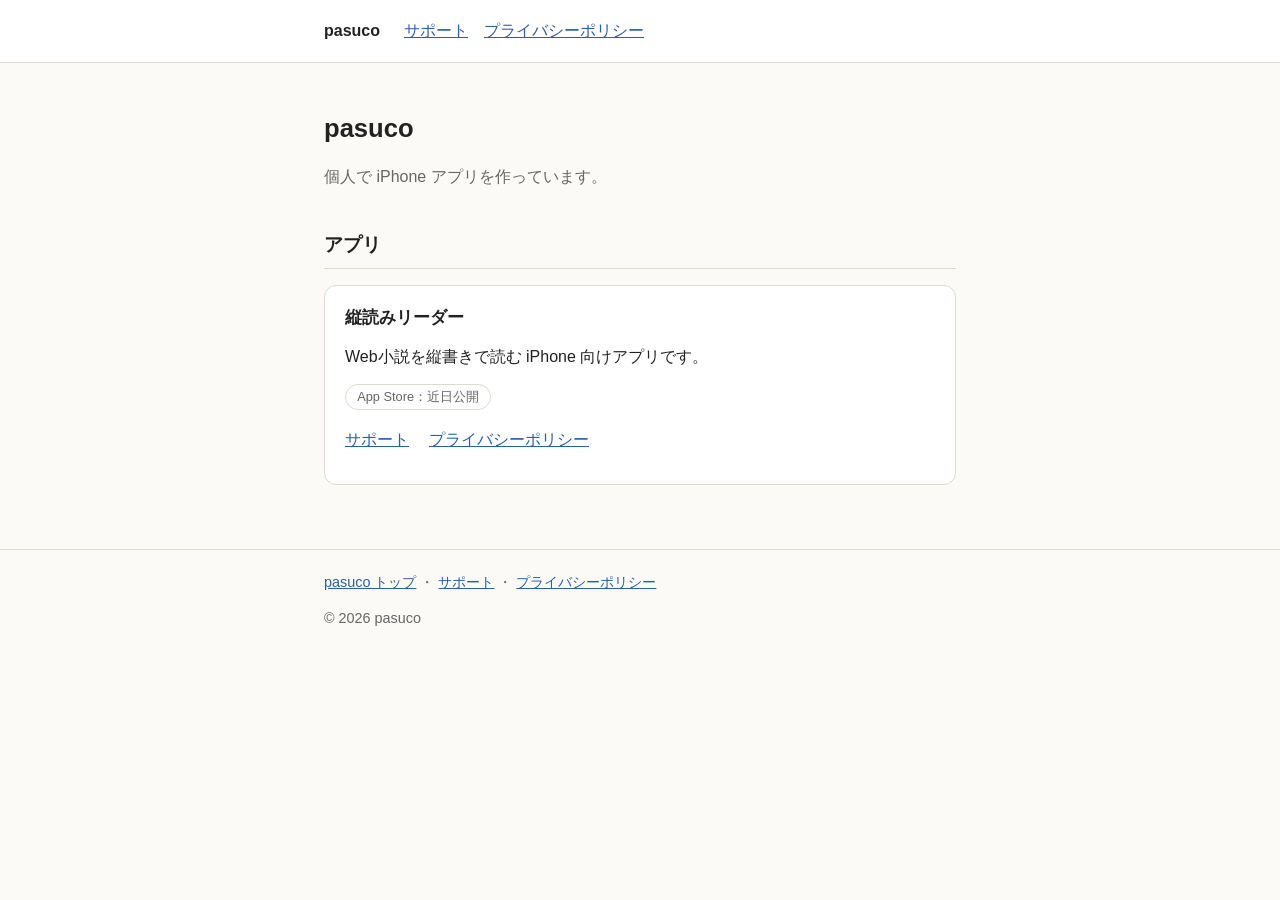
==== index.html @ cdd198d7 "静的サイトを追加（トップ・サポート・プライバシーポリシー・app-ads.txt） Co-Authored-By: Claude Sonnet 5.5 <noreply@anthropic.com>" ====
<!DOCTYPE html>
<html lang="ja">
<head>
<meta charset="utf-8">
<meta name="viewport" content="width=device-width, initial-scale=1">
<meta name="color-scheme" content="light dark">
<title>pasuco</title>
<meta name="description" content="pasuco のアプリ紹介ページ。縦読みリーダーのサポートとプライバシーポリシー。">
<link rel="stylesheet" href="./styles.css">
</head>
<body>
<header class="site"><div class="wrap">
<a class="brand" href="./index.html">pasuco</a>
<nav><a href="./novel-reader/support/">サポート</a><a href="./novel-reader/privacy/">プライバシーポリシー</a></nav>
</div></header>
<main class="wrap">
<h1>pasuco</h1>
<p class="lead">個人で iPhone アプリを作っています。</p>

<h2>アプリ</h2>
<section class="card">
<h3>縦読みリーダー</h3>
<p>Web小説を縦書きで読む iPhone 向けアプリです。</p>
<p><span class="badge">App Store：近日公開</span></p>
<ul class="links">
<li><a href="novel-reader/support/">サポート</a></li>
<li><a href="novel-reader/privacy/">プライバシーポリシー</a></li>
</ul>
</section>
</main>
<footer class="site"><div class="wrap">
<a href="./index.html">pasuco トップ</a> ・ <a href="./novel-reader/support/">サポート</a> ・ <a href="./novel-reader/privacy/">プライバシーポリシー</a>
<p>&copy; 2026 pasuco</p>
</div></footer>
</body>
</html>
---- styles.css ----
:root {
  --bg: #fbfaf7;
  --fg: #222222;
  --muted: #666666;
  --accent: #2b5fa8;
  --border: #dedad2;
  --card: #ffffff;
}
@media (prefers-color-scheme: dark) {
  :root {
    --bg: #16171a;
    --fg: #e6e4df;
    --muted: #9a9892;
    --accent: #8db6f0;
    --border: #34363b;
    --card: #1e2024;
  }
}
* { box-sizing: border-box; }
html { -webkit-text-size-adjust: 100%; }
body {
  margin: 0;
  background: var(--bg);
  color: var(--fg);
  font-family: -apple-system, BlinkMacSystemFont, "Hiragino Sans", "Hiragino Kaku Gothic ProN", "Yu Gothic", Meiryo, sans-serif;
  line-height: 1.85;
  font-size: 16px;
}
.wrap { max-width: 42rem; margin: 0 auto; padding: 1.5rem 1.25rem 3rem; }
header.site { border-bottom: 1px solid var(--border); background: var(--card); }
header.site .wrap { padding-top: 1rem; padding-bottom: 1rem; display: flex; flex-wrap: wrap; gap: .5rem 1.5rem; align-items: baseline; }
header.site .brand { font-weight: 700; color: var(--fg); text-decoration: none; }
header.site nav a { margin-right: 1rem; }
a { color: var(--accent); }
h1 { font-size: 1.6rem; line-height: 1.4; margin: 1.5rem 0 1rem; }
h2 { font-size: 1.2rem; margin: 2.2rem 0 .6rem; padding-bottom: .3rem; border-bottom: 1px solid var(--border); }
h3 { font-size: 1.05rem; margin: 1.6rem 0 .4rem; }
p, ul, ol, dl { margin: .6rem 0; }
li { margin: .25rem 0; }
.lead { color: var(--muted); }
.card { background: var(--card); border: 1px solid var(--border); border-radius: 12px; padding: 1rem 1.25rem; margin: 1rem 0; }
.card h2, .card h3 { margin-top: 0; border: 0; padding: 0; }
.badge { display: inline-block; font-size: .8rem; color: var(--muted); border: 1px solid var(--border); border-radius: 999px; padding: 0 .7rem; }
.links { list-style: none; padding: 0; display: flex; flex-wrap: wrap; gap: .5rem 1.25rem; }
.meta { color: var(--muted); font-size: .9rem; }
details { background: var(--card); border: 1px solid var(--border); border-radius: 10px; padding: .6rem 1rem; margin: .7rem 0; }
summary { cursor: pointer; font-weight: 600; }
footer.site { border-top: 1px solid var(--border); color: var(--muted); font-size: .9rem; }
footer.site .wrap { padding-top: 1.2rem; padding-bottom: 1.5rem; }
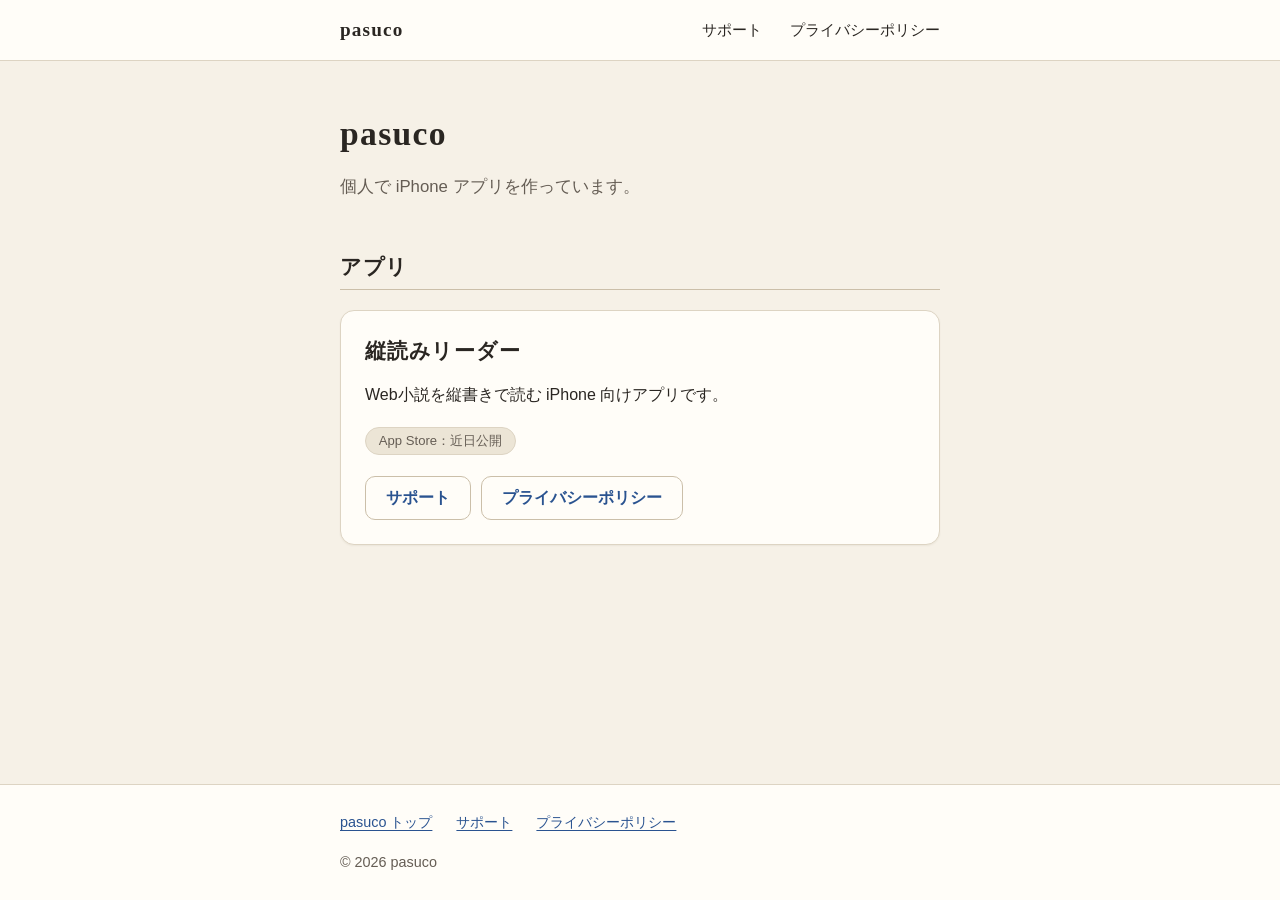
==== commit 35e60905: "サイトの見た目を整える（紙色のライト／ダーク配色、ナビ統一、FAQ・ボタン・フッターの階層化） - styles.css を全面的に整理：紙の色味のライトと暗色のダークを prefers-color-" ====
--- a/index.html
+++ b/index.html
@@ -4,6 +4,8 @@
 <meta charset="utf-8">
 <meta name="viewport" content="width=device-width, initial-scale=1">
 <meta name="color-scheme" content="light dark">
+<meta name="theme-color" content="#fffdf8" media="(prefers-color-scheme: light)">
+<meta name="theme-color" content="#1f2125" media="(prefers-color-scheme: dark)">
 <title>pasuco</title>
 <meta name="description" content="pasuco のアプリ紹介ページ。縦読みリーダーのサポートとプライバシーポリシー。">
 <link rel="stylesheet" href="./styles.css">
@@ -11,7 +13,7 @@
 <body>
 <header class="site"><div class="wrap">
 <a class="brand" href="./index.html">pasuco</a>
-<nav><a href="./novel-reader/support/">サポート</a><a href="./novel-reader/privacy/">プライバシーポリシー</a></nav>
+<nav aria-label="メイン"><a href="./novel-reader/support/">サポート</a><a href="./novel-reader/privacy/">プライバシーポリシー</a></nav>
 </div></header>
 <main class="wrap">
 <h1>pasuco</h1>
@@ -23,13 +25,13 @@
 <p>Web小説を縦書きで読む iPhone 向けアプリです。</p>
 <p><span class="badge">App Store：近日公開</span></p>
 <ul class="links">
-<li><a href="novel-reader/support/">サポート</a></li>
-<li><a href="novel-reader/privacy/">プライバシーポリシー</a></li>
+<li><a class="button secondary" href="./novel-reader/support/">サポート</a></li>
+<li><a class="button secondary" href="./novel-reader/privacy/">プライバシーポリシー</a></li>
 </ul>
 </section>
 </main>
 <footer class="site"><div class="wrap">
-<a href="./index.html">pasuco トップ</a> ・ <a href="./novel-reader/support/">サポート</a> ・ <a href="./novel-reader/privacy/">プライバシーポリシー</a>
+<nav aria-label="フッター"><a href="./index.html" aria-current="page">pasuco トップ</a><a href="./novel-reader/support/">サポート</a><a href="./novel-reader/privacy/">プライバシーポリシー</a></nav>
 <p>&copy; 2026 pasuco</p>
 </div></footer>
 </body>
--- a/styles.css
+++ b/styles.css
@@ -1,49 +1,345 @@
+/* pasuco — 共通スタイル（ビルド不要・外部リソースなし） */
+
 :root {
-  --bg: #fbfaf7;
-  --fg: #222222;
-  --muted: #666666;
-  --accent: #2b5fa8;
-  --border: #dedad2;
-  --card: #ffffff;
-}
+  /* ライト：落ち着いた紙の色味 */
+  --bg: #f6f1e7;
+  --surface: #fffdf8;
+  --fg: #2a2622;
+  --muted: #655d54;
+  --accent: #2a5390;
+  --accent-hover: #1d3d6e;
+  --on-accent: #ffffff;
+  --border: #ddd4c3;
+  --rule: #cbbfa9;
+  --tint: #ece5d6;
+  --shadow: 0 1px 2px rgba(60, 45, 20, .06);
+
+  --serif: "Hiragino Mincho ProN", "Yu Mincho", YuMincho, "Noto Serif JP", serif;
+  --sans: -apple-system, BlinkMacSystemFont, "Hiragino Sans", "Hiragino Kaku Gothic ProN", "Yu Gothic", Meiryo, sans-serif;
+  --measure: 40rem;
+}
+
 @media (prefers-color-scheme: dark) {
   :root {
-    --bg: #16171a;
-    --fg: #e6e4df;
-    --muted: #9a9892;
-    --accent: #8db6f0;
-    --border: #34363b;
-    --card: #1e2024;
+    --bg: #17181b;
+    --surface: #1f2125;
+    --fg: #e7e3da;
+    --muted: #a8a49b;
+    --accent: #9dbdea;
+    --accent-hover: #bdd3f3;
+    --on-accent: #12161d;
+    --border: #33363c;
+    --rule: #454850;
+    --tint: #262930;
+    --shadow: none;
   }
 }
-* { box-sizing: border-box; }
-html { -webkit-text-size-adjust: 100%; }
+
+*, *::before, *::after { box-sizing: border-box; }
+
+html {
+  -webkit-text-size-adjust: 100%;
+  text-size-adjust: 100%;
+  scroll-padding-top: 1rem;
+}
+
 body {
   margin: 0;
+  min-height: 100vh;
+  min-height: 100dvh;
+  display: flex;
+  flex-direction: column;
   background: var(--bg);
   color: var(--fg);
-  font-family: -apple-system, BlinkMacSystemFont, "Hiragino Sans", "Hiragino Kaku Gothic ProN", "Yu Gothic", Meiryo, sans-serif;
-  line-height: 1.85;
-  font-size: 16px;
-}
-.wrap { max-width: 42rem; margin: 0 auto; padding: 1.5rem 1.25rem 3rem; }
-header.site { border-bottom: 1px solid var(--border); background: var(--card); }
-header.site .wrap { padding-top: 1rem; padding-bottom: 1rem; display: flex; flex-wrap: wrap; gap: .5rem 1.5rem; align-items: baseline; }
-header.site .brand { font-weight: 700; color: var(--fg); text-decoration: none; }
-header.site nav a { margin-right: 1rem; }
-a { color: var(--accent); }
-h1 { font-size: 1.6rem; line-height: 1.4; margin: 1.5rem 0 1rem; }
-h2 { font-size: 1.2rem; margin: 2.2rem 0 .6rem; padding-bottom: .3rem; border-bottom: 1px solid var(--border); }
-h3 { font-size: 1.05rem; margin: 1.6rem 0 .4rem; }
-p, ul, ol, dl { margin: .6rem 0; }
-li { margin: .25rem 0; }
-.lead { color: var(--muted); }
-.card { background: var(--card); border: 1px solid var(--border); border-radius: 12px; padding: 1rem 1.25rem; margin: 1rem 0; }
-.card h2, .card h3 { margin-top: 0; border: 0; padding: 0; }
-.badge { display: inline-block; font-size: .8rem; color: var(--muted); border: 1px solid var(--border); border-radius: 999px; padding: 0 .7rem; }
-.links { list-style: none; padding: 0; display: flex; flex-wrap: wrap; gap: .5rem 1.25rem; }
-.meta { color: var(--muted); font-size: .9rem; }
-details { background: var(--card); border: 1px solid var(--border); border-radius: 10px; padding: .6rem 1rem; margin: .7rem 0; }
-summary { cursor: pointer; font-weight: 600; }
-footer.site { border-top: 1px solid var(--border); color: var(--muted); font-size: .9rem; }
-footer.site .wrap { padding-top: 1.2rem; padding-bottom: 1.5rem; }
+  font-family: var(--sans);
+  font-size: 1rem;
+  line-height: 1.9;
+  font-feature-settings: "palt" 0;
+  overflow-wrap: anywhere;
+  line-break: strict;
+}
+
+main { flex: 1 0 auto; width: 100%; }
+
+.wrap {
+  max-width: var(--measure);
+  margin: 0 auto;
+  padding: 2rem 1.25rem 4rem;
+}
+
+/* ---------- リンク ---------- */
+
+a {
+  color: var(--accent);
+  text-decoration-thickness: 1px;
+  text-underline-offset: .2em;
+}
+a:hover { color: var(--accent-hover); text-decoration-thickness: 2px; }
+
+a:focus-visible,
+summary:focus-visible {
+  outline: 2px solid var(--accent);
+  outline-offset: 3px;
+  border-radius: 4px;
+}
+
+/* 新しいタブで開くリンクの目印 */
+a[target="_blank"]::after {
+  content: "↗";
+  display: inline-block;
+  margin-left: .2em;
+  font-size: .85em;
+  text-decoration: none;
+}
+
+/* ---------- ヘッダー ---------- */
+
+header.site {
+  background: var(--surface);
+  border-bottom: 1px solid var(--border);
+}
+header.site .wrap {
+  padding-top: .5rem;
+  padding-bottom: .5rem;
+  display: flex;
+  flex-wrap: wrap;
+  align-items: center;
+  justify-content: space-between;
+  gap: 0 1rem;
+}
+header.site .brand {
+  display: inline-flex;
+  align-items: center;
+  min-height: 2.75rem;
+  font-family: var(--serif);
+  font-size: 1.2rem;
+  font-weight: 700;
+  letter-spacing: .06em;
+  color: var(--fg);
+  text-decoration: none;
+}
+header.site nav {
+  display: flex;
+  flex-wrap: wrap;
+  gap: 0 .25rem;
+  margin: 0 -.75rem;
+}
+header.site nav a {
+  display: inline-flex;
+  align-items: center;
+  min-height: 2.75rem;
+  padding: 0 .75rem;
+  border-radius: 8px;
+  font-size: .95rem;
+  color: var(--fg);
+  text-decoration: none;
+}
+header.site nav a:hover { background: var(--tint); color: var(--fg); }
+header.site nav a[aria-current="page"] {
+  color: var(--accent);
+  font-weight: 600;
+  box-shadow: inset 0 -2px 0 var(--accent);
+  border-radius: 8px 8px 0 0;
+}
+
+/* ---------- 見出し・本文 ---------- */
+
+h1, h2, h3 { line-height: 1.5; font-feature-settings: "palt"; }
+
+h1 {
+  font-family: var(--serif);
+  font-size: clamp(1.6rem, 1.3rem + 1.6vw, 2.1rem);
+  font-weight: 700;
+  letter-spacing: .04em;
+  margin: 1rem 0 .75rem;
+}
+
+h2 {
+  font-family: var(--serif);
+  font-size: 1.3rem;
+  font-weight: 700;
+  letter-spacing: .03em;
+  margin: 3rem 0 1rem;
+  padding-bottom: .4rem;
+  border-bottom: 1px solid var(--rule);
+}
+
+h3 { font-size: 1.1rem; margin: 1.75rem 0 .5rem; }
+
+p, ul, ol, dl { margin: .9rem 0; }
+ul, ol { padding-left: 1.4em; }
+li { margin: .4rem 0; }
+li::marker { color: var(--muted); }
+strong { font-weight: 700; }
+
+.lead {
+  color: var(--muted);
+  font-size: 1.05rem;
+  margin-top: 0;
+}
+
+.meta {
+  color: var(--muted);
+  font-size: .9rem;
+  margin-top: 0;
+  padding-bottom: 1rem;
+  border-bottom: 1px solid var(--border);
+}
+
+/* ---------- カード ---------- */
+
+.card {
+  background: var(--surface);
+  border: 1px solid var(--border);
+  border-radius: 14px;
+  padding: 1.5rem;
+  margin: 1.25rem 0;
+  box-shadow: var(--shadow);
+}
+.card h2, .card h3 {
+  margin-top: 0;
+  border: 0;
+  padding: 0;
+  font-family: var(--serif);
+  font-size: 1.3rem;
+  letter-spacing: .04em;
+}
+.card > :last-child { margin-bottom: 0; }
+
+.badge {
+  display: inline-block;
+  font-size: .82rem;
+  line-height: 1.6;
+  color: var(--muted);
+  background: var(--tint);
+  border: 1px solid var(--border);
+  border-radius: 999px;
+  padding: .15rem .8rem;
+}
+
+.links {
+  list-style: none;
+  padding: 0;
+  display: flex;
+  flex-wrap: wrap;
+  gap: .6rem;
+  margin-top: 1.25rem;
+}
+.links li { margin: 0; }
+
+/* ---------- ボタン ---------- */
+
+.button {
+  display: inline-flex;
+  align-items: center;
+  justify-content: center;
+  min-height: 2.75rem;
+  padding: .45rem 1.25rem;
+  border: 1px solid var(--accent);
+  border-radius: 10px;
+  background: var(--accent);
+  color: var(--on-accent);
+  font-weight: 600;
+  line-height: 1.5;
+  text-align: center;
+  text-decoration: none;
+}
+.button:hover {
+  background: var(--accent-hover);
+  border-color: var(--accent-hover);
+  color: var(--on-accent);
+}
+.button.secondary {
+  background: transparent;
+  color: var(--accent);
+  border-color: var(--rule);
+}
+.button.secondary:hover {
+  background: var(--tint);
+  color: var(--accent-hover);
+  border-color: var(--accent);
+}
+
+/* ---------- FAQ ---------- */
+
+details {
+  background: var(--surface);
+  border: 1px solid var(--border);
+  border-radius: 12px;
+  margin: .75rem 0;
+  box-shadow: var(--shadow);
+}
+summary {
+  display: flex;
+  align-items: center;
+  gap: .75rem;
+  min-height: 3.25rem;
+  padding: .7rem 1.1rem;
+  cursor: pointer;
+  font-weight: 600;
+  line-height: 1.6;
+  list-style: none;
+  border-radius: 12px;
+}
+summary::-webkit-details-marker { display: none; }
+summary::after {
+  content: "";
+  flex: none;
+  width: .55rem;
+  height: .55rem;
+  margin-left: auto;
+  margin-right: .2rem;
+  border-right: 2px solid var(--muted);
+  border-bottom: 2px solid var(--muted);
+  transform: translateY(-25%) rotate(45deg);
+}
+details[open] > summary::after { transform: translateY(25%) rotate(-135deg); }
+summary:hover { background: var(--tint); }
+details[open] > summary {
+  border-bottom: 1px solid var(--border);
+  border-radius: 12px 12px 0 0;
+}
+details > :not(summary) { margin-left: 1.1rem; margin-right: 1.1rem; }
+details > :last-child { margin-bottom: 1rem; }
+
+/* ---------- フッター ---------- */
+
+footer.site {
+  background: var(--surface);
+  border-top: 1px solid var(--border);
+  color: var(--muted);
+  font-size: .9rem;
+}
+footer.site .wrap { padding-top: 1rem; padding-bottom: 1.5rem; }
+footer.site nav {
+  display: flex;
+  flex-wrap: wrap;
+  gap: 0 1.5rem;
+}
+footer.site nav a {
+  display: inline-flex;
+  align-items: center;
+  min-height: 2.75rem;
+}
+footer.site p { margin: .25rem 0 0; }
+
+/* ---------- 404 ---------- */
+
+.notfound { text-align: center; padding-top: 4rem; }
+.notfound .button { margin-top: 1rem; }
+
+/* ---------- 狭い画面 ---------- */
+
+@media (max-width: 30rem) {
+  .wrap { padding: 1.5rem 1rem 3rem; }
+  h2 { margin-top: 2.5rem; }
+  .card { padding: 1.25rem; }
+  .links .button, main > p > .button { width: 100%; }
+  .links li { flex: 1 1 100%; }
+}
+
+@media print {
+  header.site nav, footer.site nav { display: none; }
+  details { break-inside: avoid; }
+  body { background: #fff; color: #000; }
+}
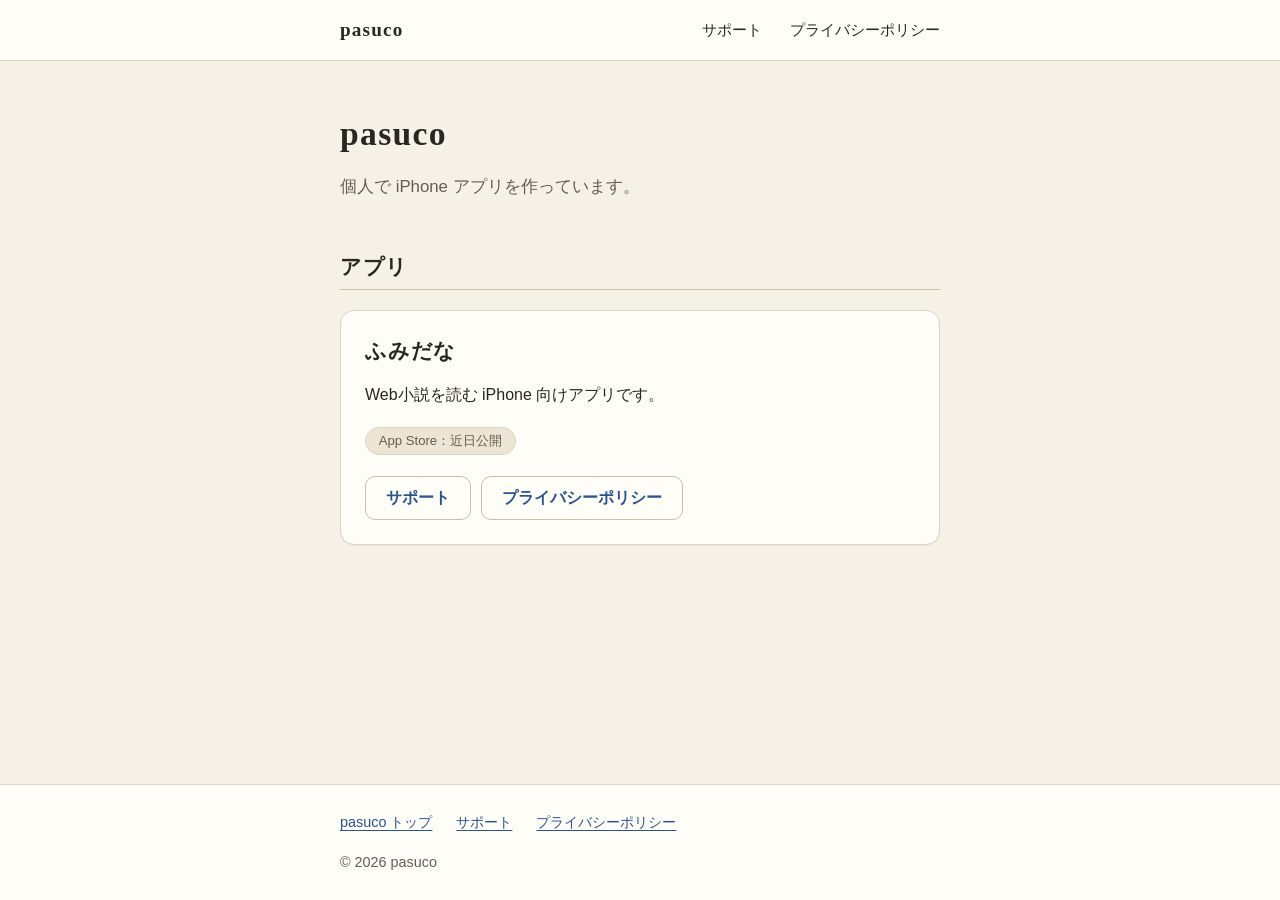
==== commit 31c6923b: "表示名を「ふみだな」に更新する サポート・プライバシーポリシー・トップ・README の 「縦読みリーダー」を「ふみだな」に直す。紹介文は 縦書き専用とは書かない。パスとポリシー本文は変えない。" ====
--- a/index.html
+++ b/index.html
@@ -7,7 +7,7 @@
 <meta name="theme-color" content="#fffdf8" media="(prefers-color-scheme: light)">
 <meta name="theme-color" content="#1f2125" media="(prefers-color-scheme: dark)">
 <title>pasuco</title>
-<meta name="description" content="pasuco のアプリ紹介ページ。縦読みリーダーのサポートとプライバシーポリシー。">
+<meta name="description" content="pasuco のアプリ紹介ページ。ふみだなのサポートとプライバシーポリシー。">
 <link rel="stylesheet" href="./styles.css">
 </head>
 <body>
@@ -21,8 +21,8 @@
 
 <h2>アプリ</h2>
 <section class="card">
-<h3>縦読みリーダー</h3>
-<p>Web小説を縦書きで読む iPhone 向けアプリです。</p>
+<h3>ふみだな</h3>
+<p>Web小説を読む iPhone 向けアプリです。</p>
 <p><span class="badge">App Store：近日公開</span></p>
 <ul class="links">
 <li><a class="button secondary" href="./novel-reader/support/">サポート</a></li>
